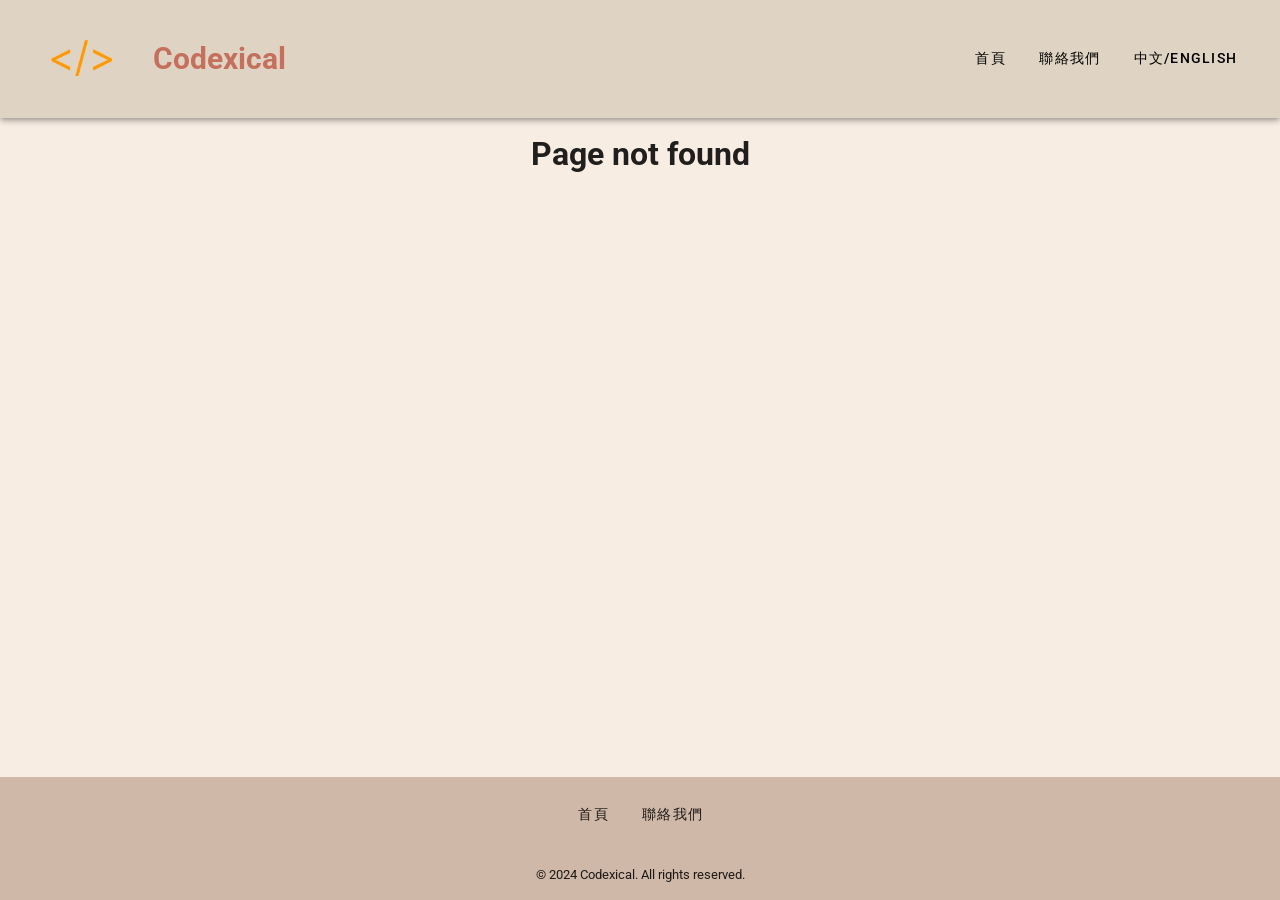
==== index.html @ e654b5d6 "feat: deploy" ====
<!doctype html><html lang="en"><head><meta charset="utf-8"><meta http-equiv="X-UA-Compatible" content="IE=edge"><meta name="viewport" content="width=device-width,initial-scale=1"><link rel="icon" href="/favicon.ico"><title>codexical-intro</title><script defer="defer" src="/js/chunk-vendors.385323c7.js"></script><script defer="defer" src="/js/app.54deaedb.js"></script><link href="/css/chunk-vendors.f4b730f7.css" rel="stylesheet"><link href="/css/app.5c9017b8.css" rel="stylesheet"></head><body><noscript><strong>We're sorry but codexical-intro doesn't work properly without JavaScript enabled. Please enable it to continue.</strong></noscript><div id="app"></div></body></html>
---- css/app.5c9017b8.css ----
@keyframes AppBar{0%{opacity:0;top:-100px}to{opacity:1;top:0}}#computer{display:block}#mobile{display:none}@media (max-width:900px){#computer{display:none}#mobile{display:block}}.footer[data-v-e7b2ca78]{background-color:#d0b8a8;padding:1rem 0;display:flex;flex-direction:column;align-items:center}.options[data-v-e7b2ca78]{padding:1rem 0;margin-bottom:1rem;display:flex;justify-content:center}.copyright[data-v-e7b2ca78]{font-size:.8rem}.v-main{background-color:#f8ede3}
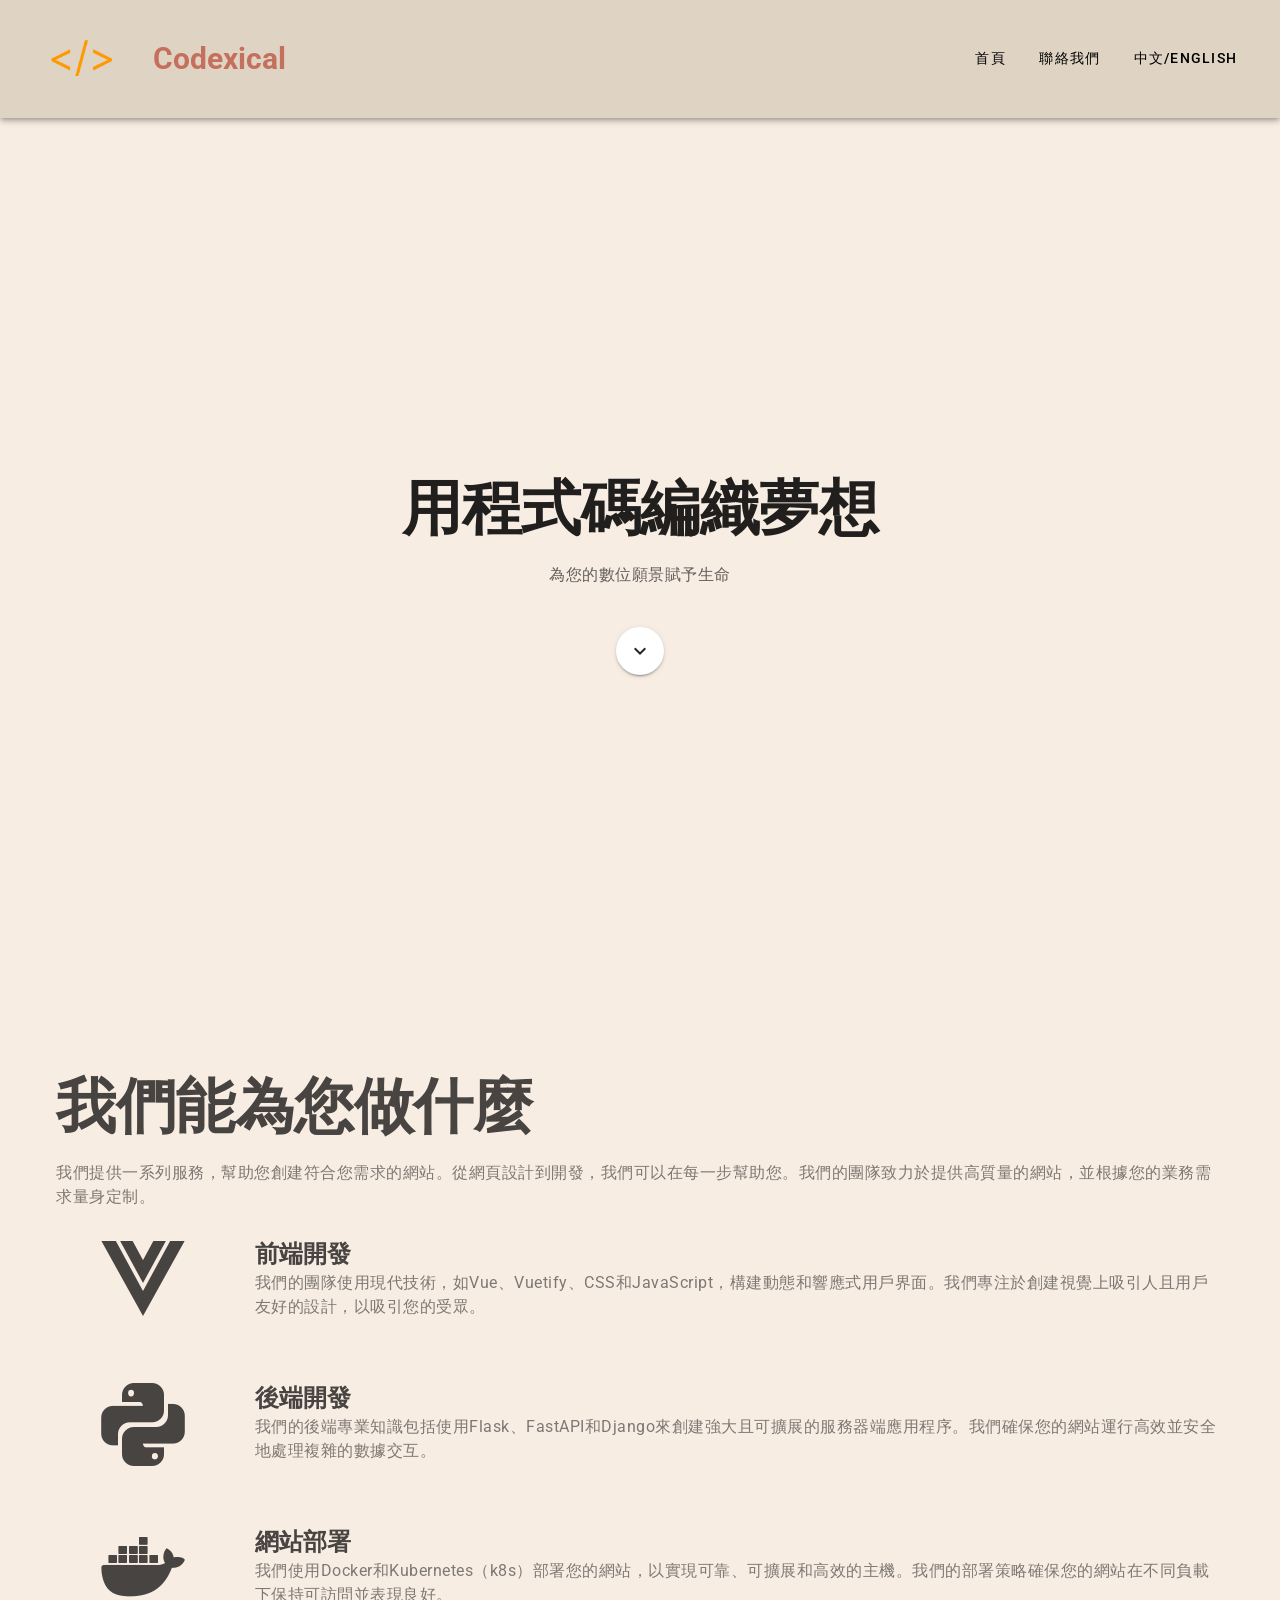
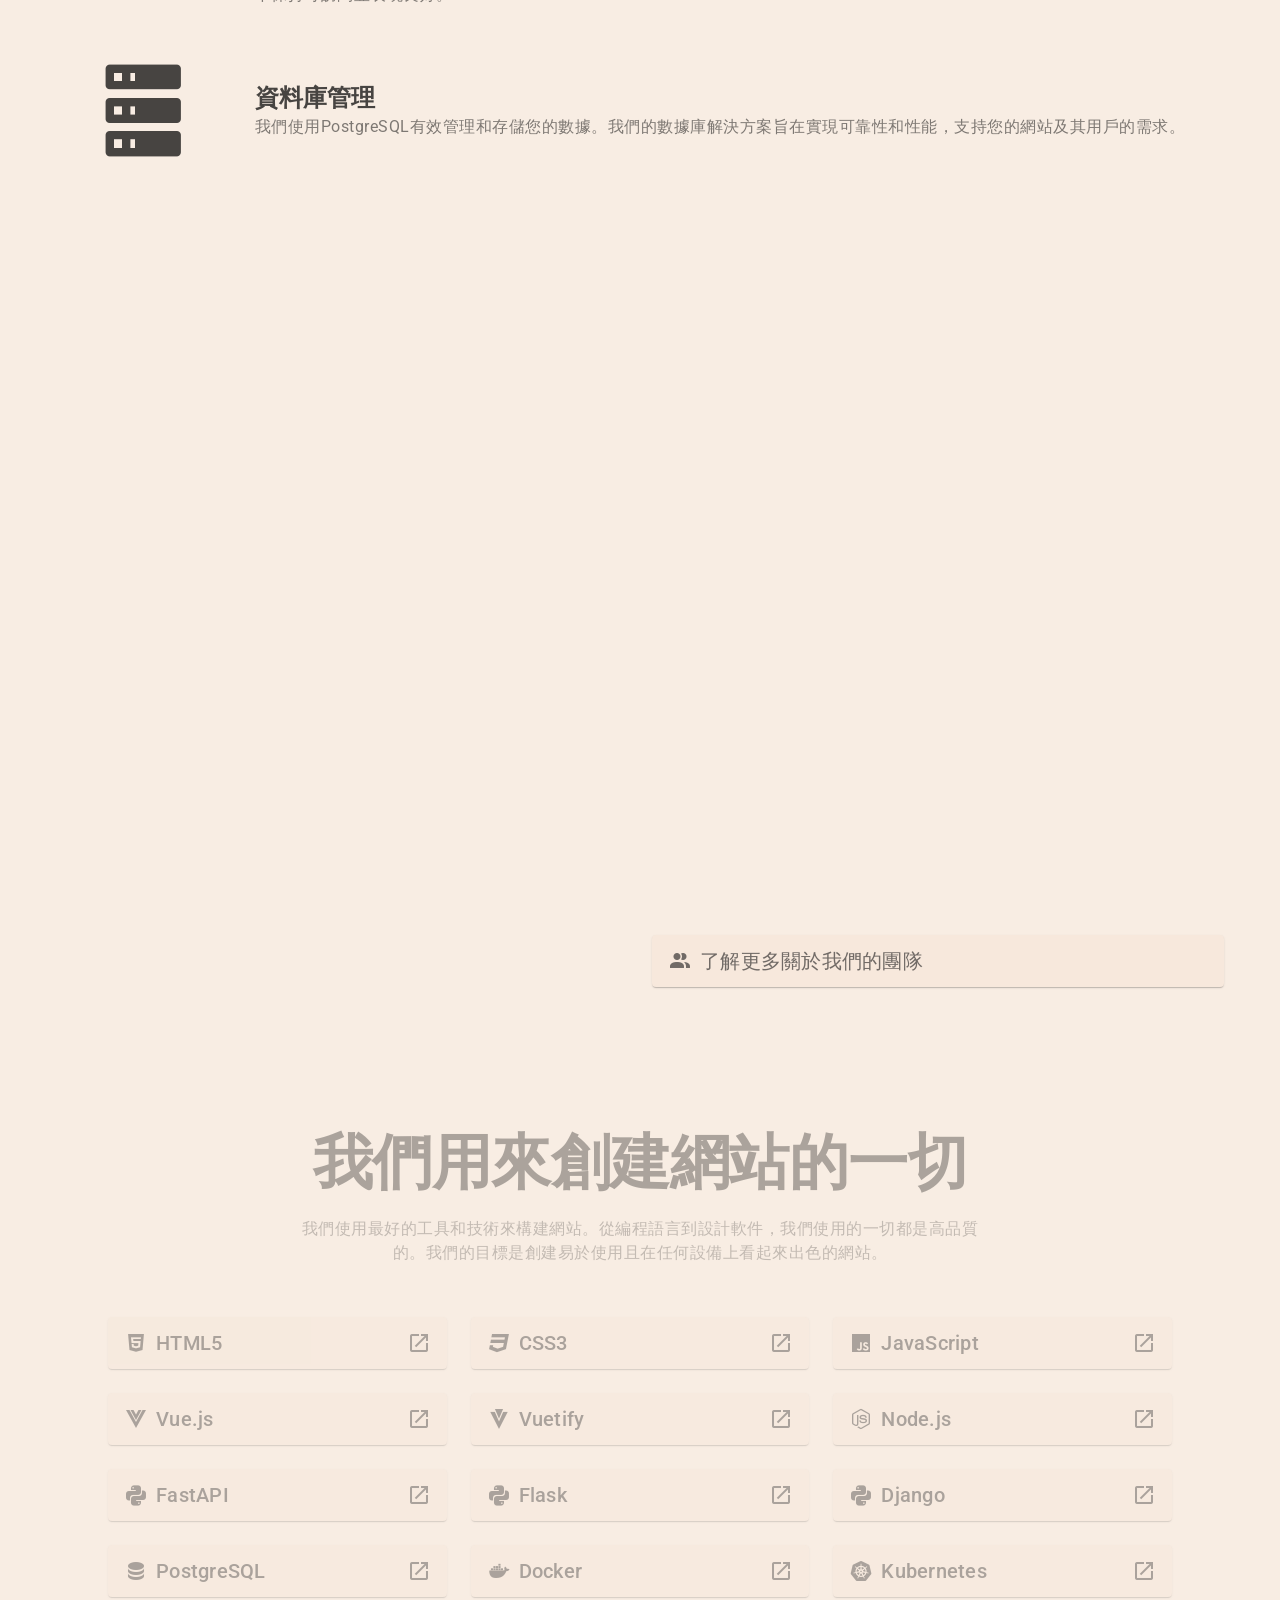
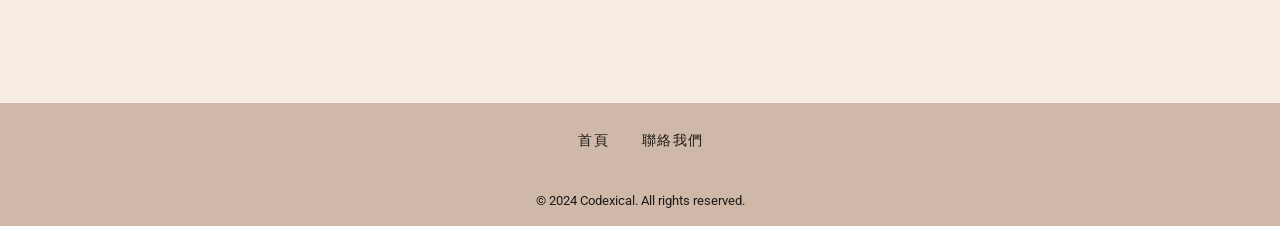
==== commit 6ae2f108: "Updates" ====
--- a/index.html
+++ b/index.html
@@ -1 +1 @@
-<!doctype html><html lang="en"><head><meta charset="utf-8"><meta http-equiv="X-UA-Compatible" content="IE=edge"><meta name="viewport" content="width=device-width,initial-scale=1"><link rel="icon" href="/favicon.ico"><title>codexical-intro</title><script defer="defer" src="/js/chunk-vendors.385323c7.js"></script><script defer="defer" src="/js/app.54deaedb.js"></script><link href="/css/chunk-vendors.f4b730f7.css" rel="stylesheet"><link href="/css/app.5c9017b8.css" rel="stylesheet"></head><body><noscript><strong>We're sorry but codexical-intro doesn't work properly without JavaScript enabled. Please enable it to continue.</strong></noscript><div id="app"></div></body></html>+<!doctype html><html lang="en"><head><meta charset="utf-8"><meta http-equiv="X-UA-Compatible" content="IE=edge"><meta name="viewport" content="width=device-width,initial-scale=1"><link rel="icon" href="/favicon.ico"><title>codexical-intro</title><script defer="defer" src="/js/chunk-vendors.e4222043.js"></script><script defer="defer" src="/js/app.d9256055.js"></script><link href="/css/chunk-vendors.f4b730f7.css" rel="stylesheet"><link href="/css/app.5c9017b8.css" rel="stylesheet"></head><body><noscript><strong>We're sorry but codexical-intro doesn't work properly without JavaScript enabled. Please enable it to continue.</strong></noscript><div id="app"></div></body></html>
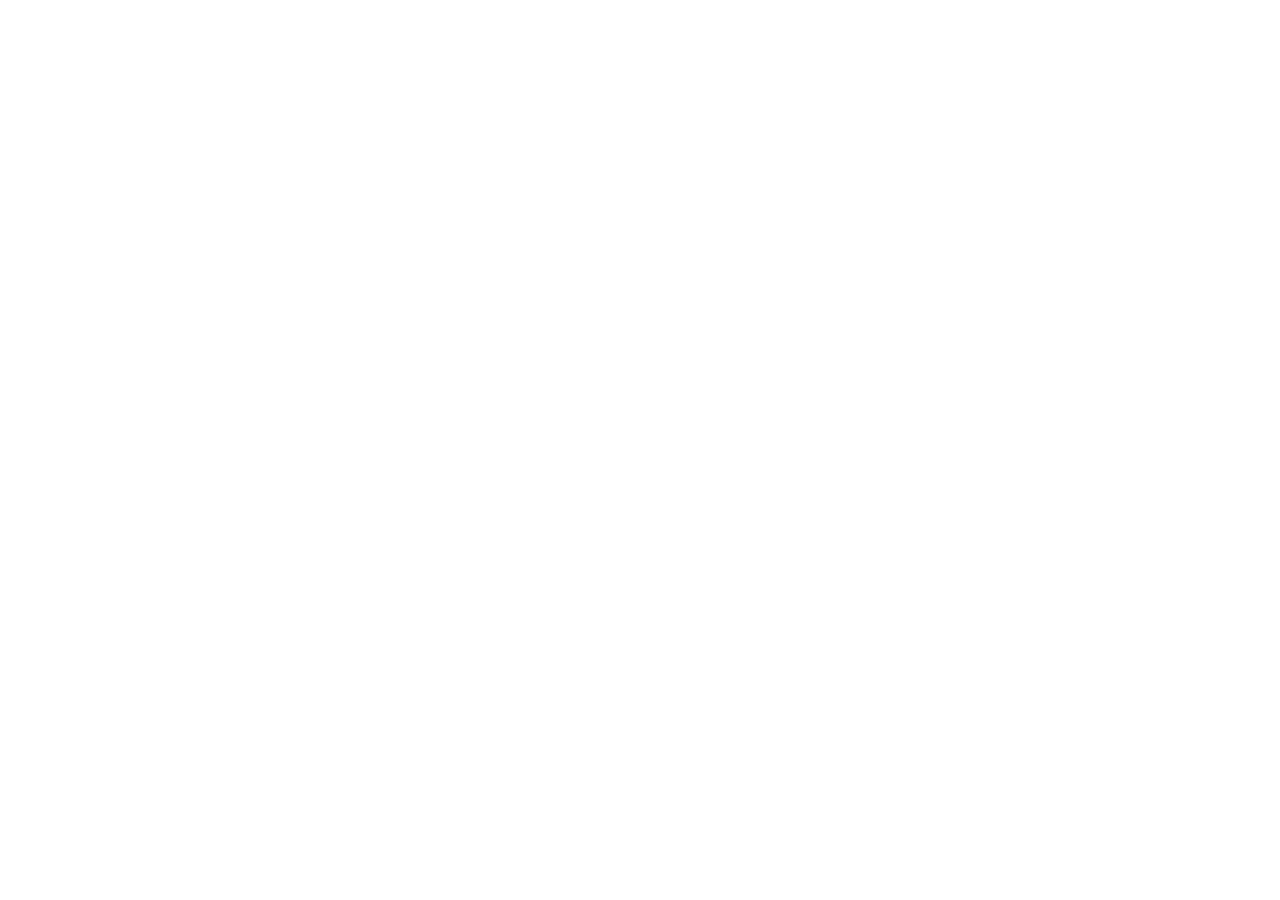
==== commit c12eb8f7: "Updates" ====
--- a/index.html
+++ b/index.html
@@ -1 +1 @@
-<!doctype html><html lang="en"><head><meta charset="utf-8"><meta http-equiv="X-UA-Compatible" content="IE=edge"><meta name="viewport" content="width=device-width,initial-scale=1"><link rel="icon" href="/favicon.ico"><title>codexical-intro</title><script defer="defer" src="/js/chunk-vendors.e4222043.js"></script><script defer="defer" src="/js/app.d9256055.js"></script><link href="/css/chunk-vendors.f4b730f7.css" rel="stylesheet"><link href="/css/app.5c9017b8.css" rel="stylesheet"></head><body><noscript><strong>We're sorry but codexical-intro doesn't work properly without JavaScript enabled. Please enable it to continue.</strong></noscript><div id="app"></div></body></html>+<!doctype html><html lang="en"><head><meta charset="utf-8"><meta http-equiv="X-UA-Compatible" content="IE=edge"><meta name="viewport" content="width=device-width,initial-scale=1"><link rel="icon" href="/#/favicon.ico"><title>codexical-intro</title><script defer="defer" src="/#/js/chunk-vendors.e4222043.js"></script><script defer="defer" src="/#/js/app.de47ee4d.js"></script><link href="/#/css/chunk-vendors.3095e021.css" rel="stylesheet"><link href="/#/css/app.5c9017b8.css" rel="stylesheet"></head><body><noscript><strong>We're sorry but codexical-intro doesn't work properly without JavaScript enabled. Please enable it to continue.</strong></noscript><div id="app"></div></body></html>
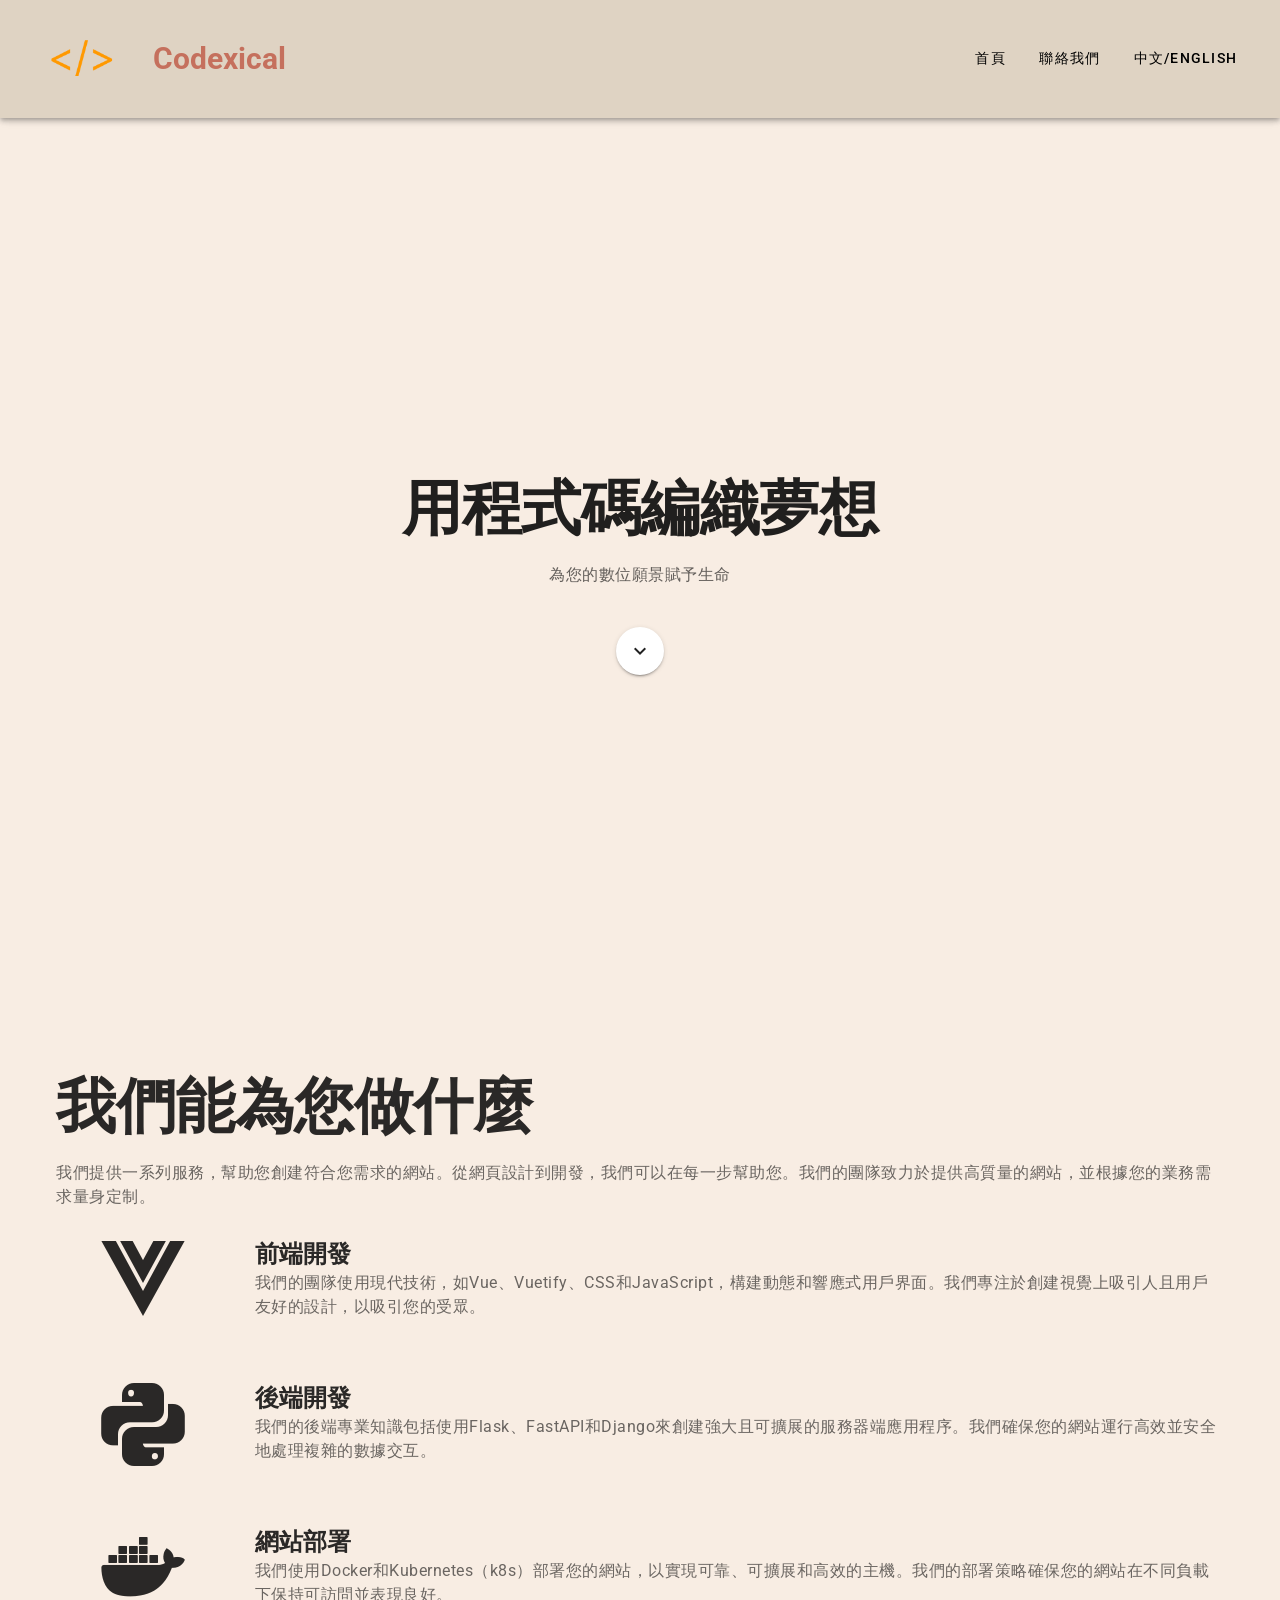
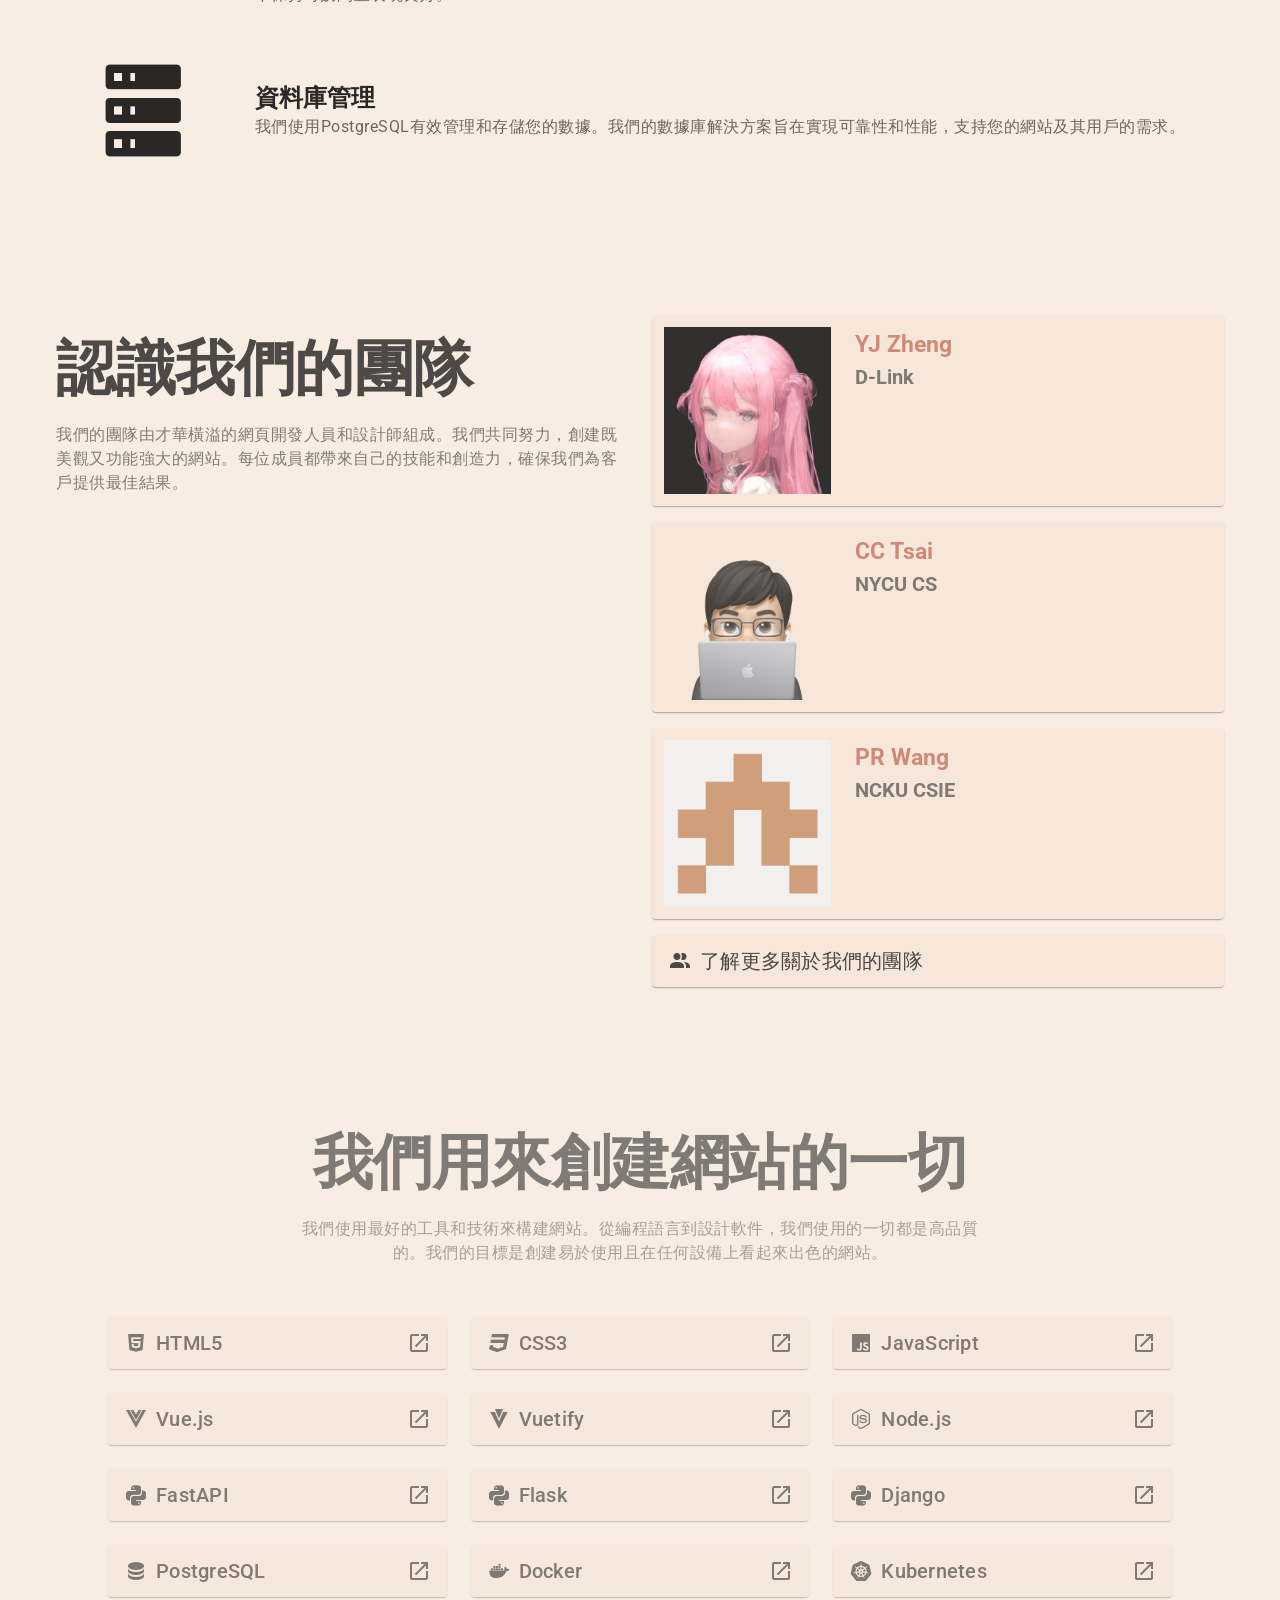
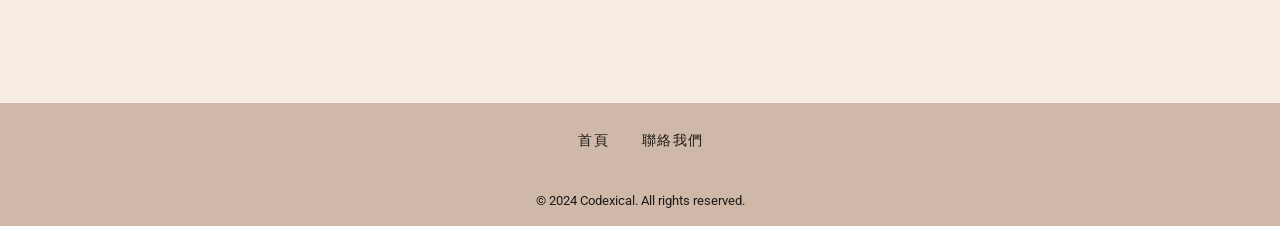
==== commit bd75e3cd: "Updates" ====
--- a/index.html
+++ b/index.html
@@ -1 +1 @@
-<!doctype html><html lang="en"><head><meta charset="utf-8"><meta http-equiv="X-UA-Compatible" content="IE=edge"><meta name="viewport" content="width=device-width,initial-scale=1"><link rel="icon" href="/#/favicon.ico"><title>codexical-intro</title><script defer="defer" src="/#/js/chunk-vendors.e4222043.js"></script><script defer="defer" src="/#/js/app.de47ee4d.js"></script><link href="/#/css/chunk-vendors.3095e021.css" rel="stylesheet"><link href="/#/css/app.5c9017b8.css" rel="stylesheet"></head><body><noscript><strong>We're sorry but codexical-intro doesn't work properly without JavaScript enabled. Please enable it to continue.</strong></noscript><div id="app"></div></body></html>+<!doctype html><html lang="en"><head><meta charset="utf-8"><meta http-equiv="X-UA-Compatible" content="IE=edge"><meta name="viewport" content="width=device-width,initial-scale=1"><link rel="icon" href="/favicon.ico"><title>codexical-intro</title><script defer="defer" src="/js/chunk-vendors.e4222043.js"></script><script defer="defer" src="/js/app.5aa72c98.js"></script><link href="/css/chunk-vendors.f4b730f7.css" rel="stylesheet"><link href="/css/app.5c9017b8.css" rel="stylesheet"></head><body><noscript><strong>We're sorry but codexical-intro doesn't work properly without JavaScript enabled. Please enable it to continue.</strong></noscript><div id="app"></div></body></html>
--- a/css/app.5c9017b8.css
+++ b/css/app.5c9017b8.css
@@ -0,0 +1 @@
+@keyframes AppBar{0%{opacity:0;top:-100px}to{opacity:1;top:0}}#computer{display:block}#mobile{display:none}@media (max-width:900px){#computer{display:none}#mobile{display:block}}.footer[data-v-e7b2ca78]{background-color:#d0b8a8;padding:1rem 0;display:flex;flex-direction:column;align-items:center}.options[data-v-e7b2ca78]{padding:1rem 0;margin-bottom:1rem;display:flex;justify-content:center}.copyright[data-v-e7b2ca78]{font-size:.8rem}.v-main{background-color:#f8ede3}
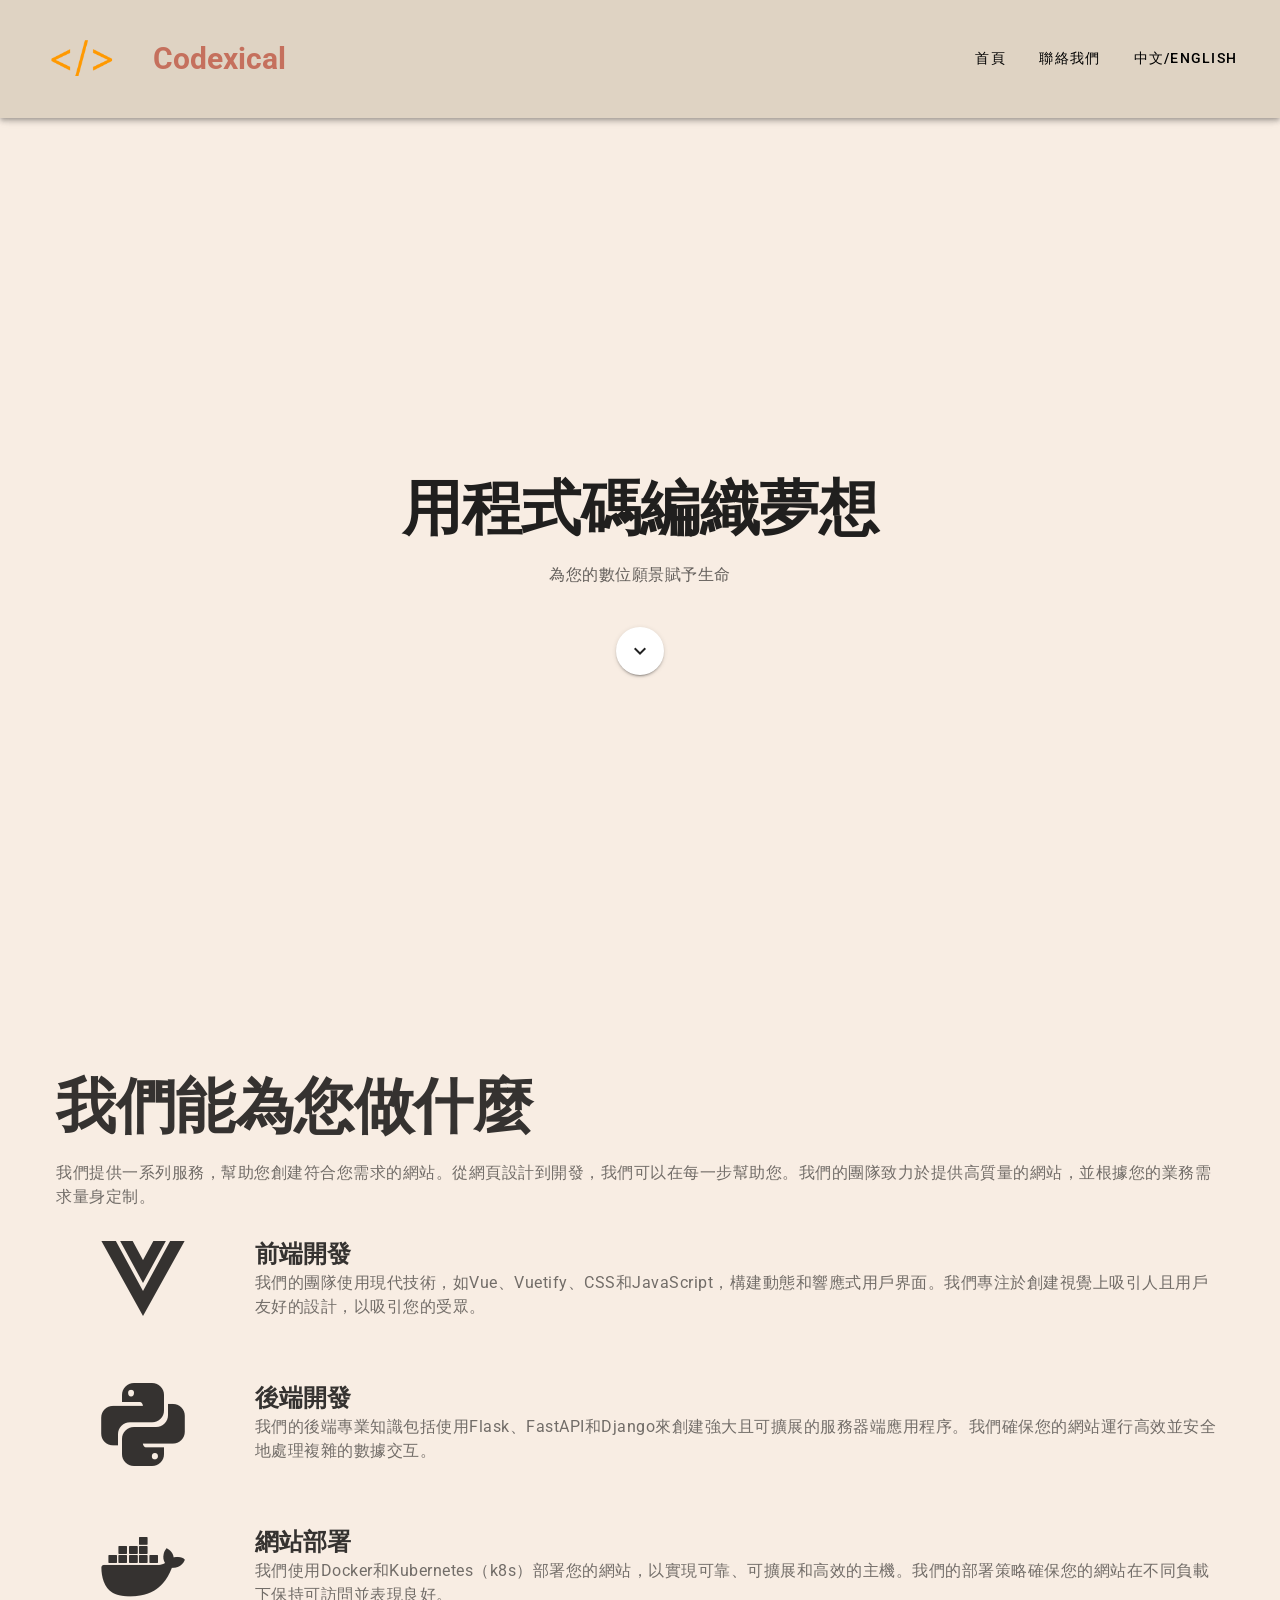
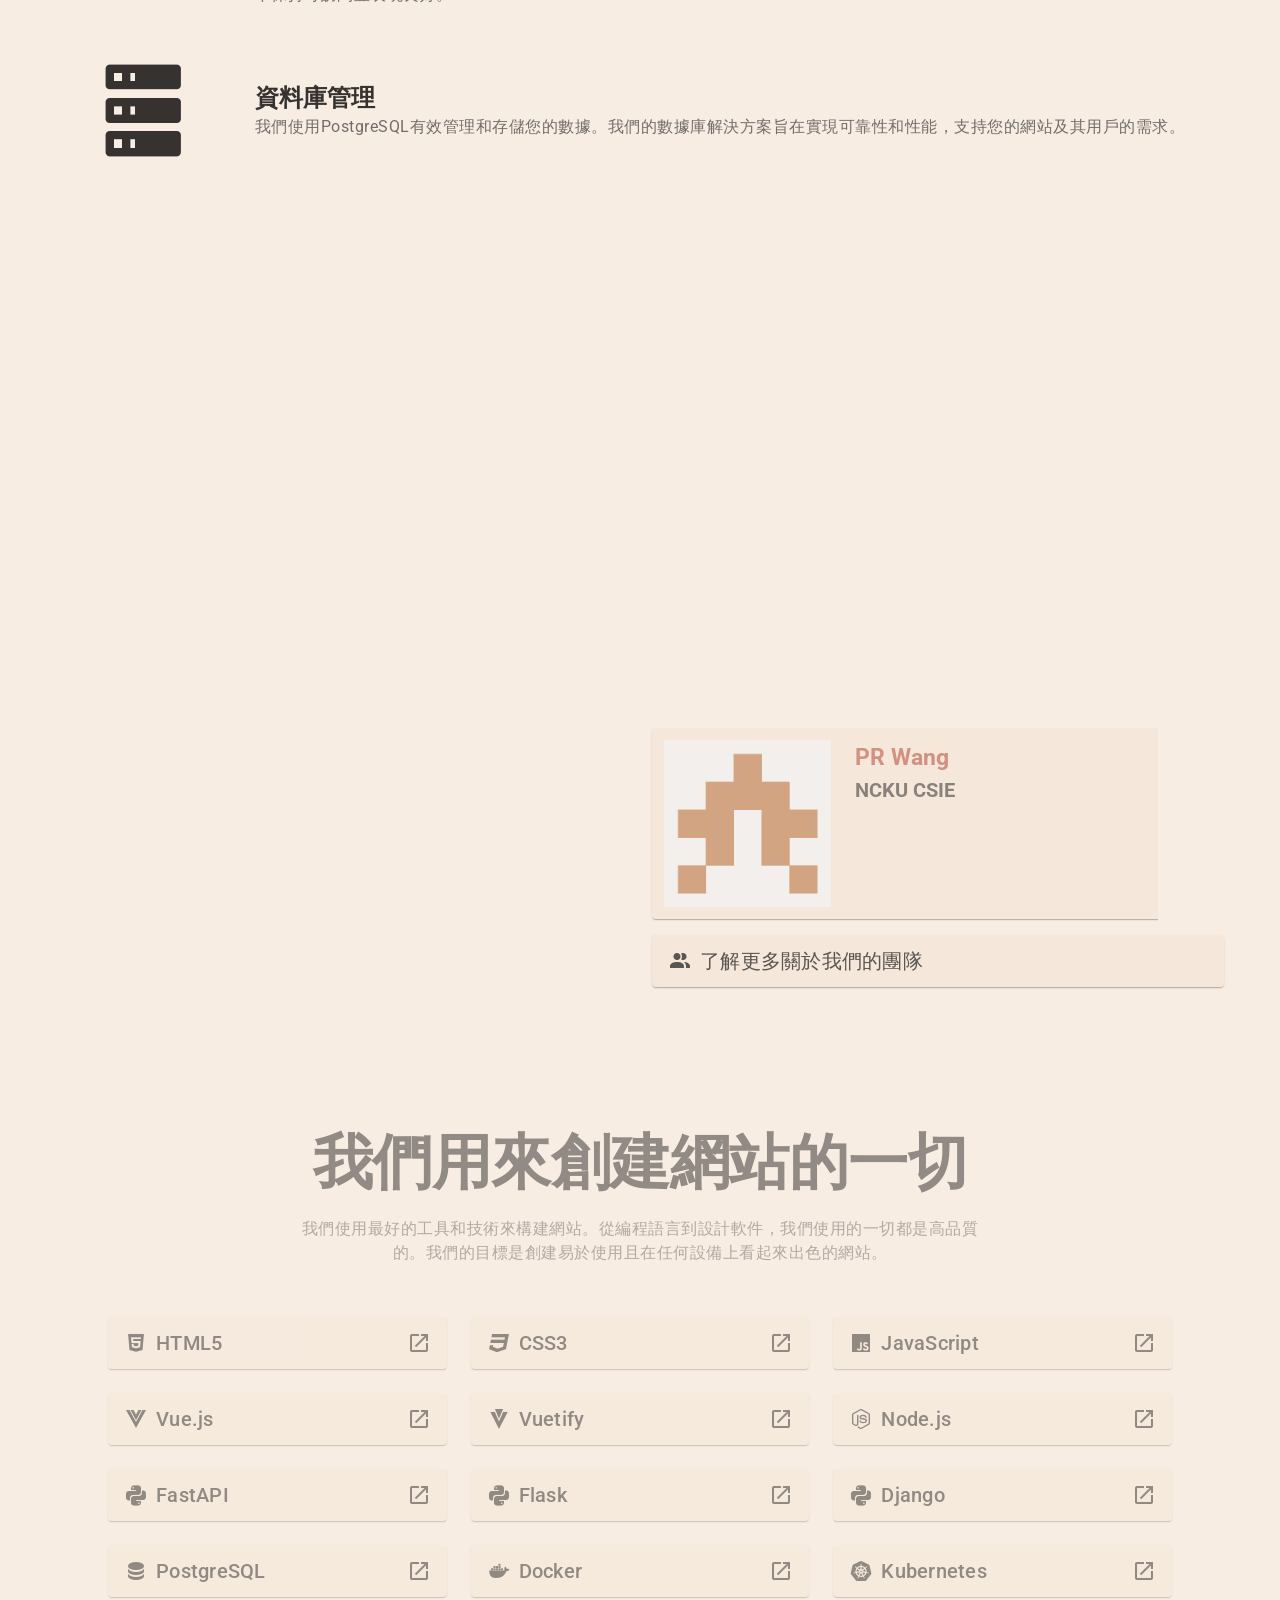
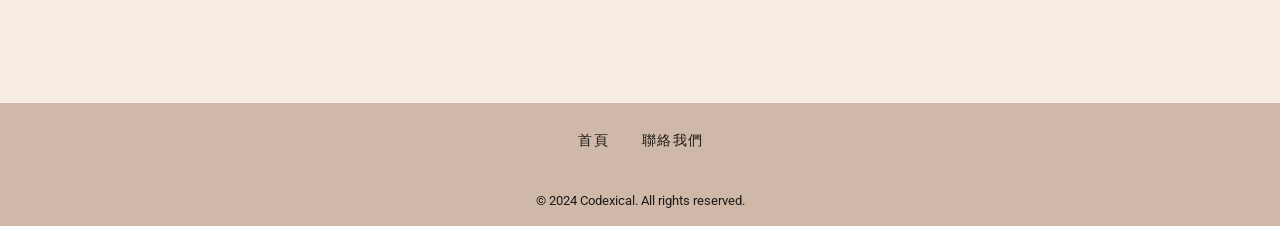
==== commit 2362e4b5: "Updates" ====
--- a/index.html
+++ b/index.html
@@ -1 +1 @@
-<!doctype html><html lang="en"><head><meta charset="utf-8"><meta http-equiv="X-UA-Compatible" content="IE=edge"><meta name="viewport" content="width=device-width,initial-scale=1"><link rel="icon" href="/favicon.ico"><title>codexical-intro</title><script defer="defer" src="/js/chunk-vendors.e4222043.js"></script><script defer="defer" src="/js/app.5aa72c98.js"></script><link href="/css/chunk-vendors.f4b730f7.css" rel="stylesheet"><link href="/css/app.5c9017b8.css" rel="stylesheet"></head><body><noscript><strong>We're sorry but codexical-intro doesn't work properly without JavaScript enabled. Please enable it to continue.</strong></noscript><div id="app"></div></body></html>+<!doctype html><html lang="en"><head><meta charset="utf-8"><meta http-equiv="X-UA-Compatible" content="IE=edge"><meta name="viewport" content="width=device-width,initial-scale=1"><link rel="icon" href="/favicon.ico"><title>codexical-intro</title><script defer="defer" src="/js/chunk-vendors.e4222043.js"></script><script defer="defer" src="/js/app.7cc36ab1.js"></script><link href="/css/chunk-vendors.f4b730f7.css" rel="stylesheet"><link href="/css/app.4ddfaa2d.css" rel="stylesheet"></head><body><noscript><strong>We're sorry but codexical-intro doesn't work properly without JavaScript enabled. Please enable it to continue.</strong></noscript><div id="app"></div></body></html>
--- a/css/app.4ddfaa2d.css
+++ b/css/app.4ddfaa2d.css
@@ -0,0 +1 @@
+@keyframes AppBar{0%{opacity:0;top:-100px}to{opacity:1;top:0}}#computer{display:block}#mobile{display:none}@media (max-width:900px){#computer{display:none}#mobile{display:block}}.footer[data-v-67853628]{background-color:#d0b8a8;padding:1rem 0;display:flex;flex-direction:column;align-items:center}.options[data-v-67853628]{padding:1rem 0;margin-bottom:1rem;display:flex;justify-content:center}.copyright[data-v-67853628]{font-size:.8rem}.v-main{background-color:#f8ede3}
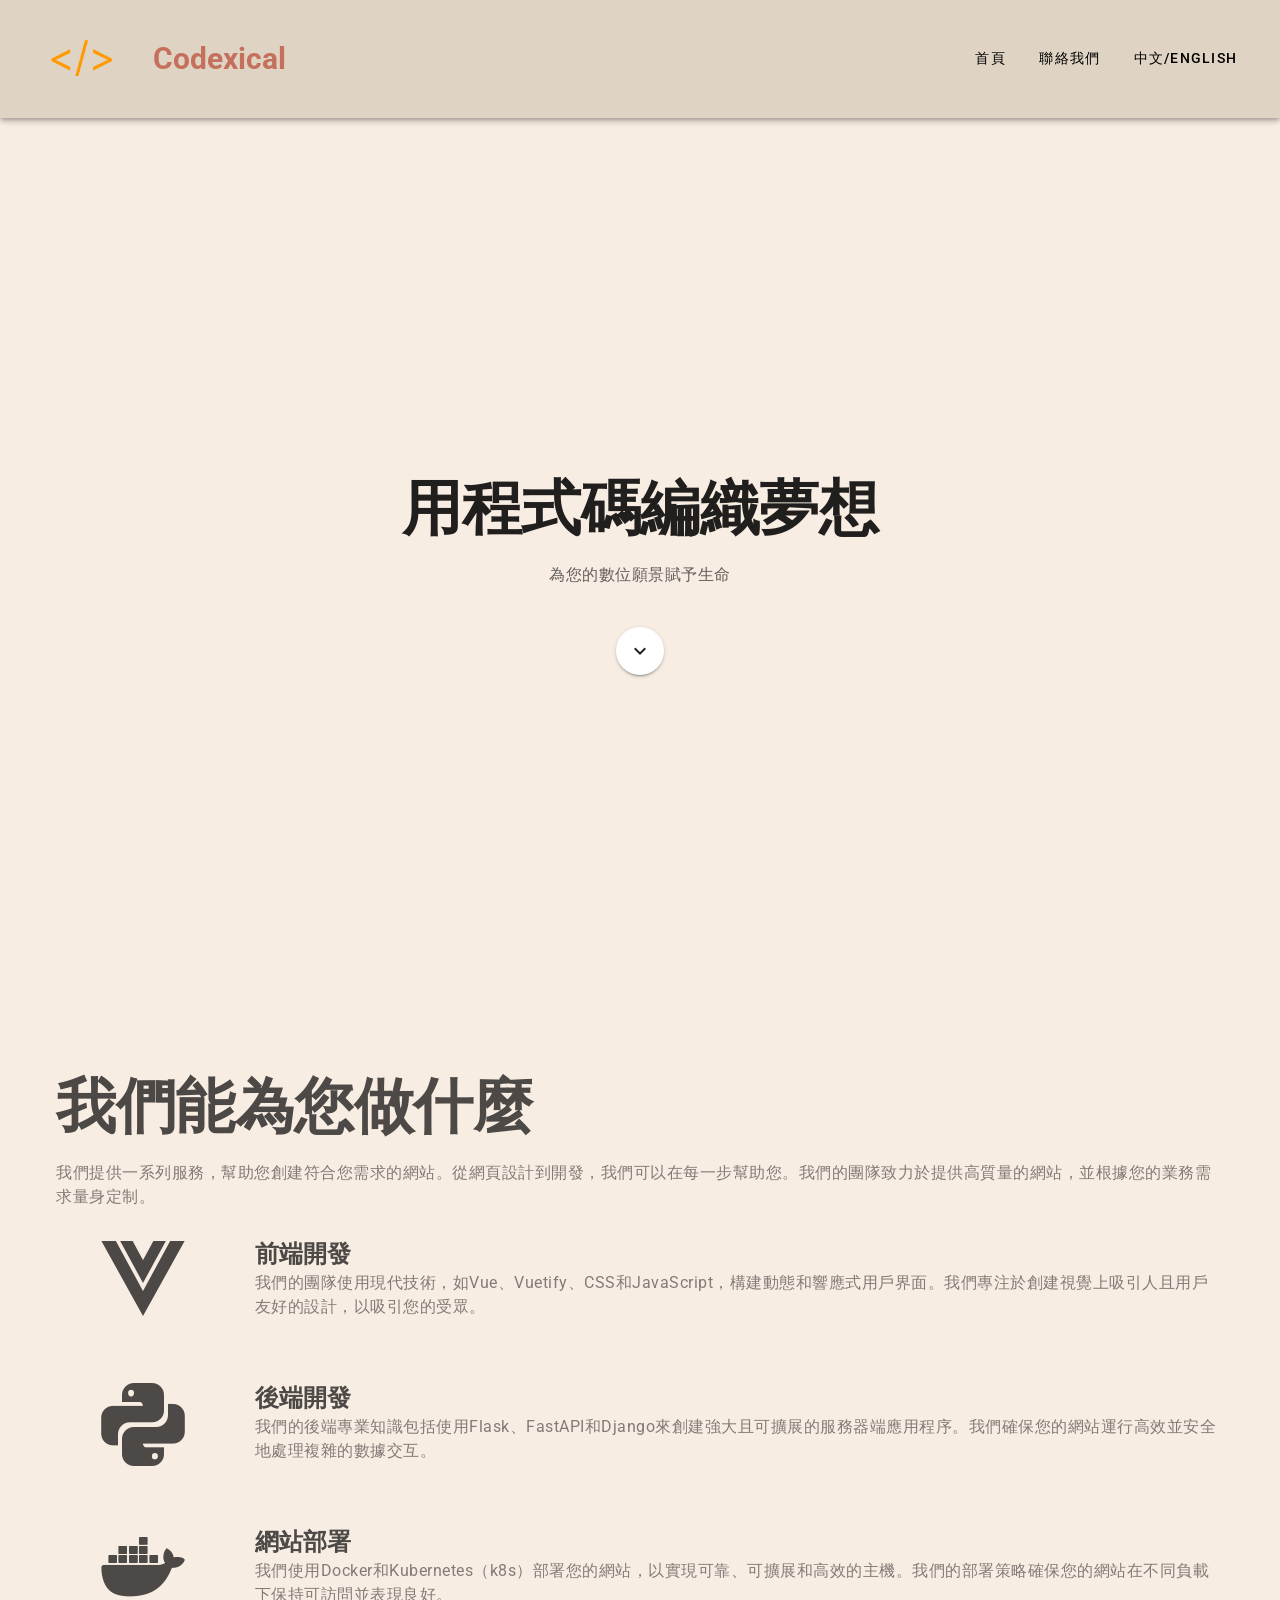
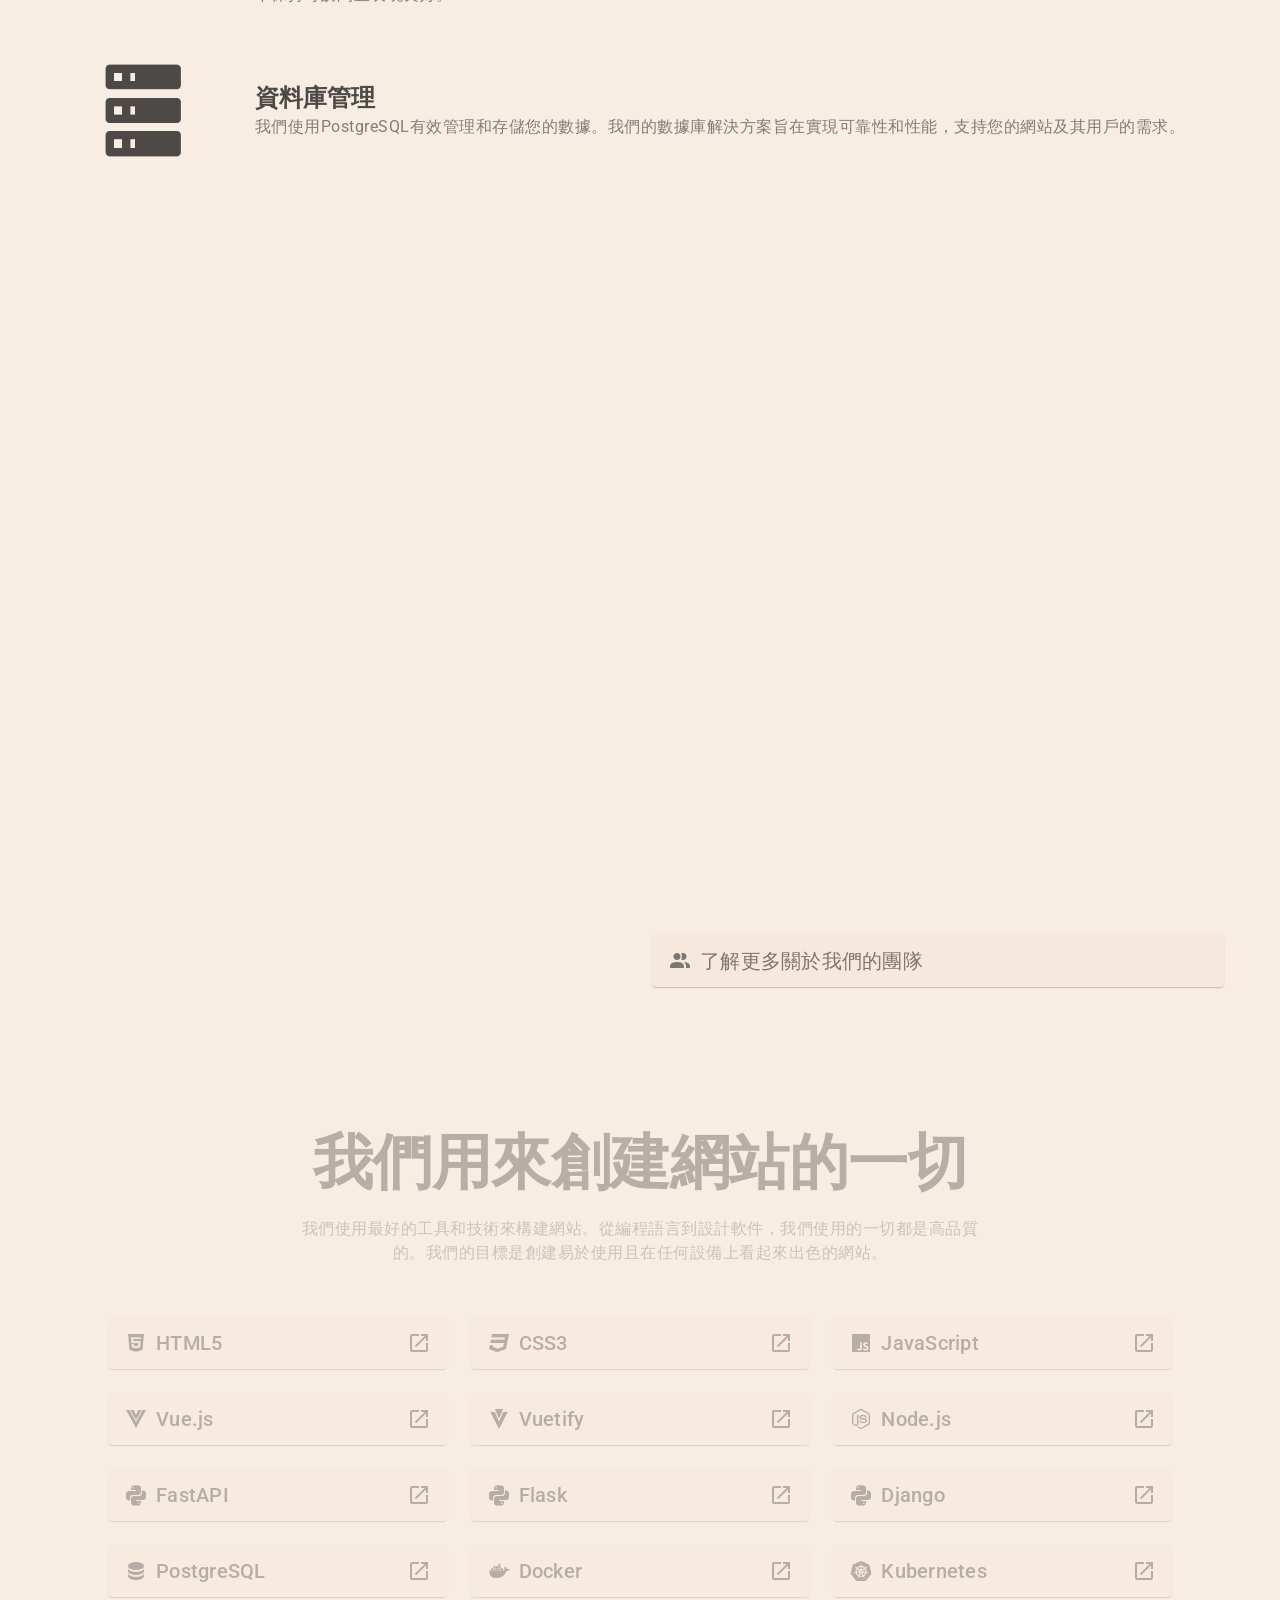
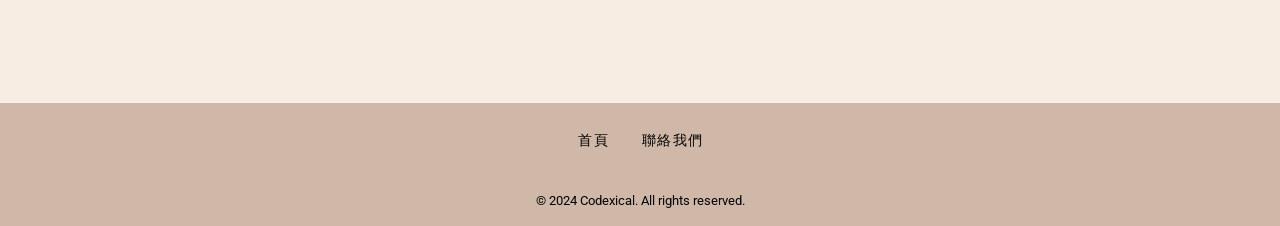
==== commit 7e5b929f: "Updates" ====
--- a/index.html
+++ b/index.html
@@ -1 +1 @@
-<!doctype html><html lang="en"><head><meta charset="utf-8"><meta http-equiv="X-UA-Compatible" content="IE=edge"><meta name="viewport" content="width=device-width,initial-scale=1"><link rel="icon" href="/favicon.ico"><title>codexical-intro</title><script defer="defer" src="/js/chunk-vendors.e4222043.js"></script><script defer="defer" src="/js/app.7cc36ab1.js"></script><link href="/css/chunk-vendors.f4b730f7.css" rel="stylesheet"><link href="/css/app.4ddfaa2d.css" rel="stylesheet"></head><body><noscript><strong>We're sorry but codexical-intro doesn't work properly without JavaScript enabled. Please enable it to continue.</strong></noscript><div id="app"></div></body></html>+<!doctype html><html lang="en"><head><meta charset="utf-8"><meta http-equiv="X-UA-Compatible" content="IE=edge"><meta name="viewport" content="width=device-width,initial-scale=1"><link rel="icon" href="/favicon.ico"><title>codexical-intro</title><script defer="defer" src="/js/chunk-vendors.e4222043.js"></script><script defer="defer" src="/js/app.7f3a13e7.js"></script><link href="/css/chunk-vendors.f4b730f7.css" rel="stylesheet"><link href="/css/app.76b87f80.css" rel="stylesheet"></head><body><noscript><strong>We're sorry but codexical-intro doesn't work properly without JavaScript enabled. Please enable it to continue.</strong></noscript><div id="app"></div></body></html>
--- a/css/app.76b87f80.css
+++ b/css/app.76b87f80.css
@@ -0,0 +1 @@
+@keyframes AppBar{0%{opacity:0;top:-100px}to{opacity:1;top:0}}#computer{display:block}#mobile{display:none}@media (max-width:900px){#computer{display:none}#mobile{display:block}}@keyframes backgroundColorChange-503a1382{0%{background-color:#f8ede3;color:#f8ede3}to{background-color:#d0b8a8;color:#000}}.footer[data-v-503a1382]{animation:backgroundColorChange-503a1382 1s forwards;padding:1rem 0;display:flex;flex-direction:column;align-items:center}.options[data-v-503a1382]{padding:1rem 0;margin-bottom:1rem;display:flex;justify-content:center}.copyright[data-v-503a1382]{font-size:.8rem}.v-main{background-color:#f8ede3}
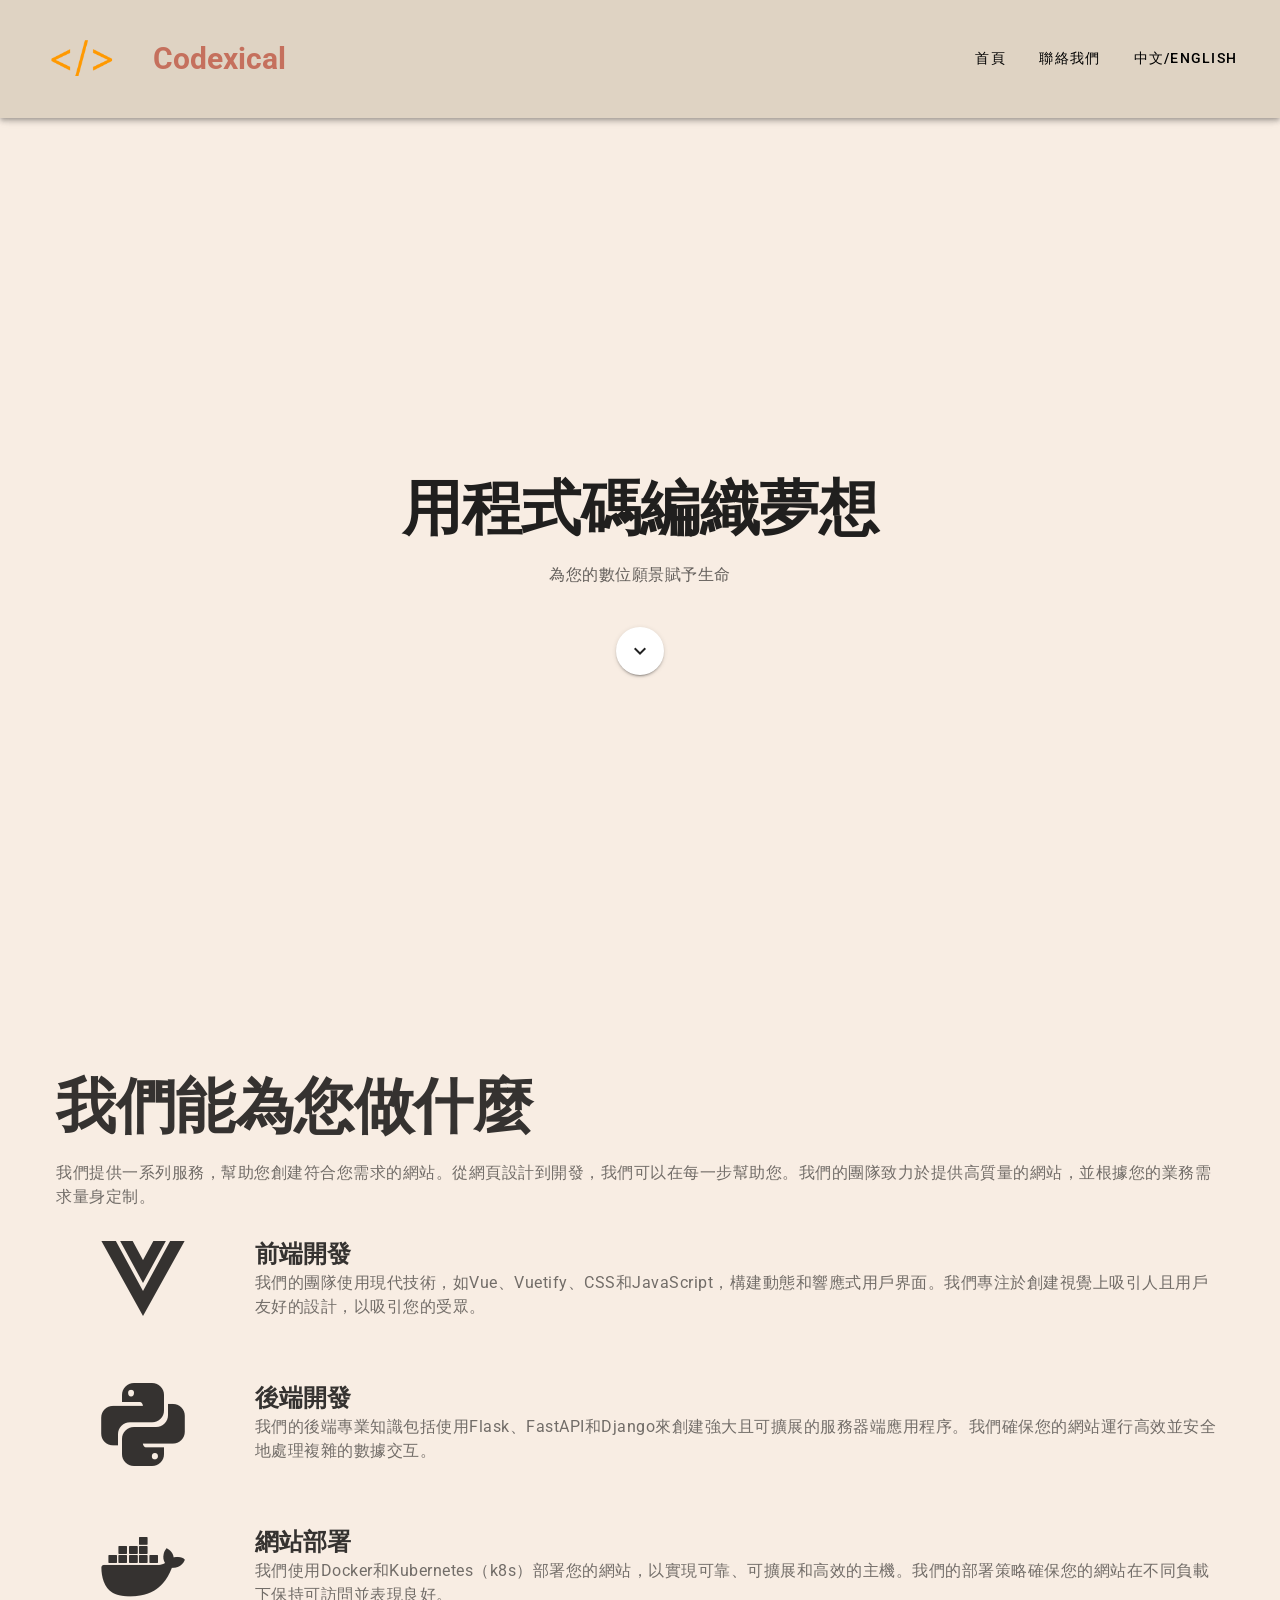
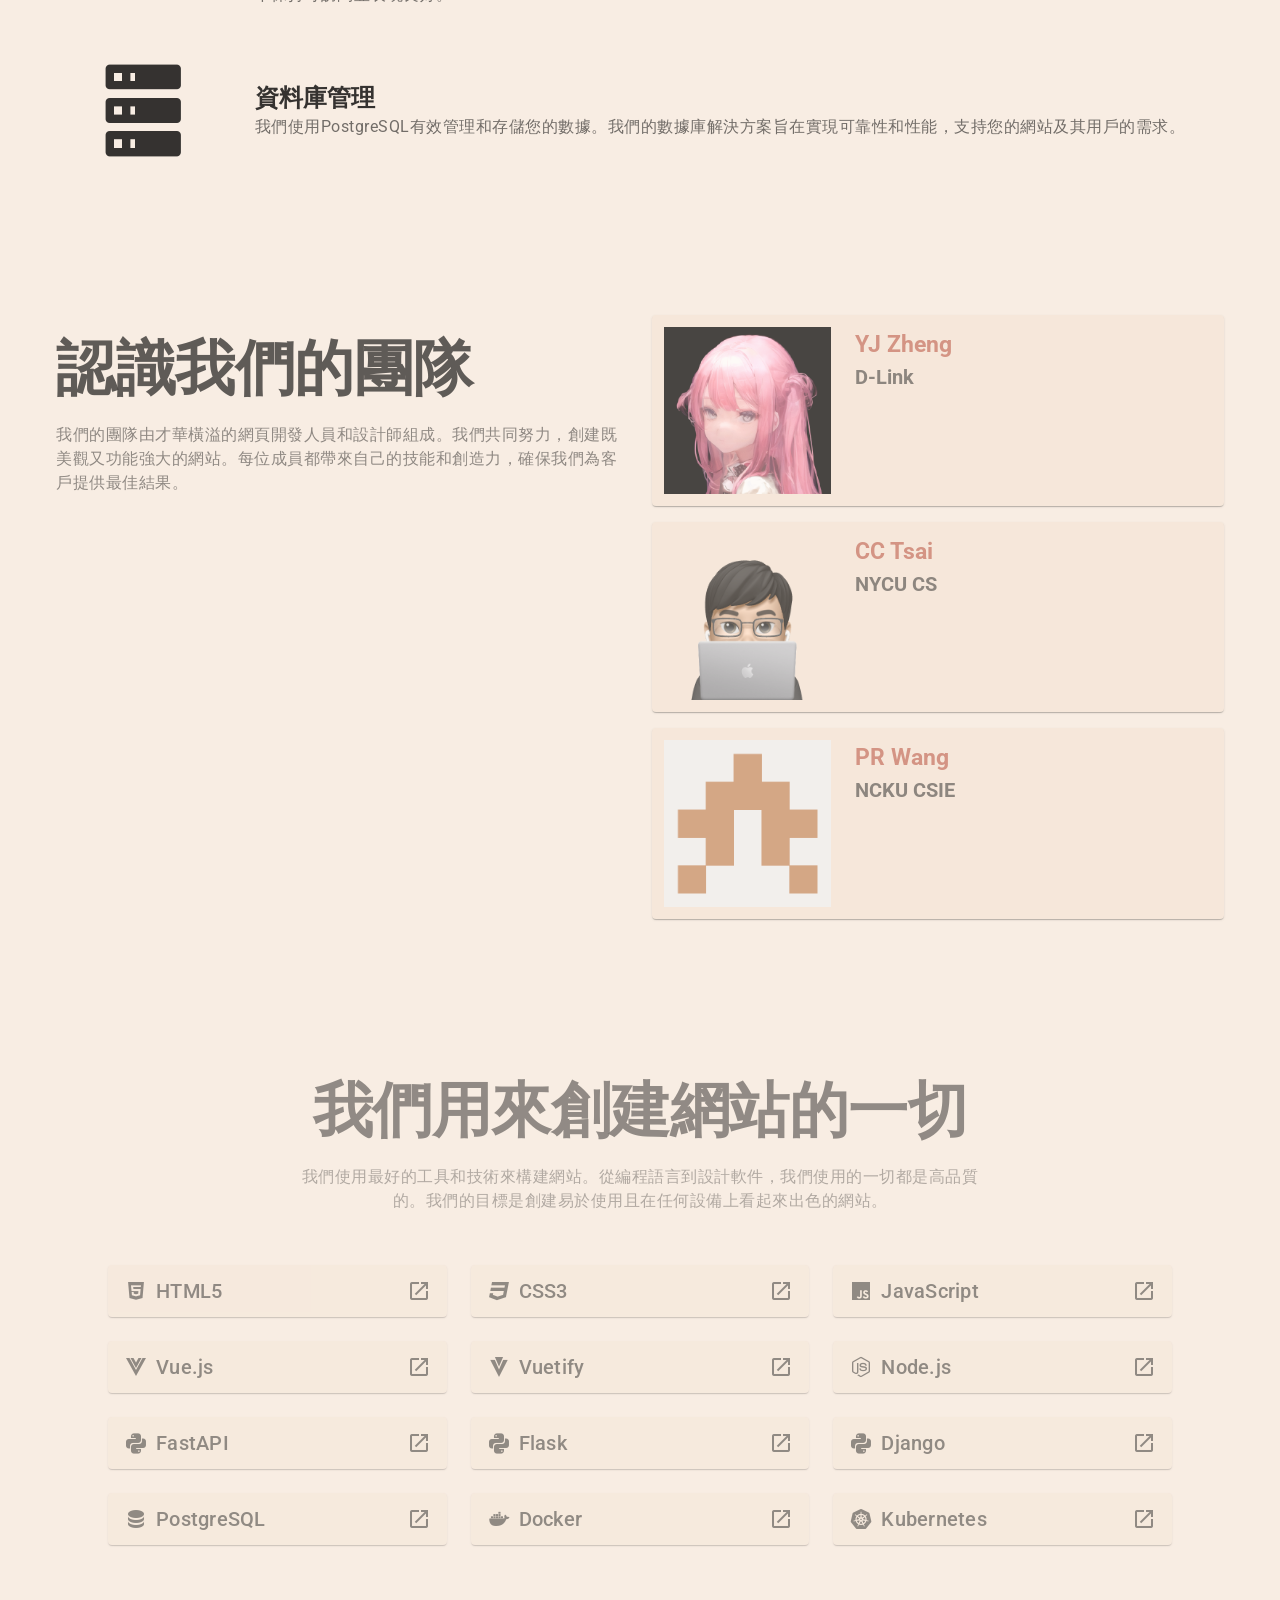
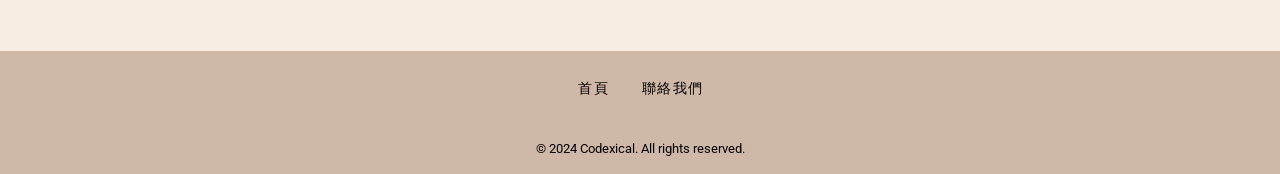
==== commit c52ddaf5: "Updates" ====
--- a/index.html
+++ b/index.html
@@ -1 +1 @@
-<!doctype html><html lang="en"><head><meta charset="utf-8"><meta http-equiv="X-UA-Compatible" content="IE=edge"><meta name="viewport" content="width=device-width,initial-scale=1"><link rel="icon" href="/favicon.ico"><title>codexical-intro</title><script defer="defer" src="/js/chunk-vendors.e4222043.js"></script><script defer="defer" src="/js/app.7f3a13e7.js"></script><link href="/css/chunk-vendors.f4b730f7.css" rel="stylesheet"><link href="/css/app.76b87f80.css" rel="stylesheet"></head><body><noscript><strong>We're sorry but codexical-intro doesn't work properly without JavaScript enabled. Please enable it to continue.</strong></noscript><div id="app"></div></body></html>+<!doctype html><html lang="en"><head><meta charset="utf-8"><meta http-equiv="X-UA-Compatible" content="IE=edge"><meta name="viewport" content="width=device-width,initial-scale=1"><link rel="icon" href="/favicon.ico"><title>codexical-intro</title><script defer="defer" src="/js/chunk-vendors.e4222043.js"></script><script defer="defer" src="/js/app.b4fffc56.js"></script><link href="/css/chunk-vendors.f4b730f7.css" rel="stylesheet"><link href="/css/app.76b87f80.css" rel="stylesheet"></head><body><noscript><strong>We're sorry but codexical-intro doesn't work properly without JavaScript enabled. Please enable it to continue.</strong></noscript><div id="app"></div></body></html>
